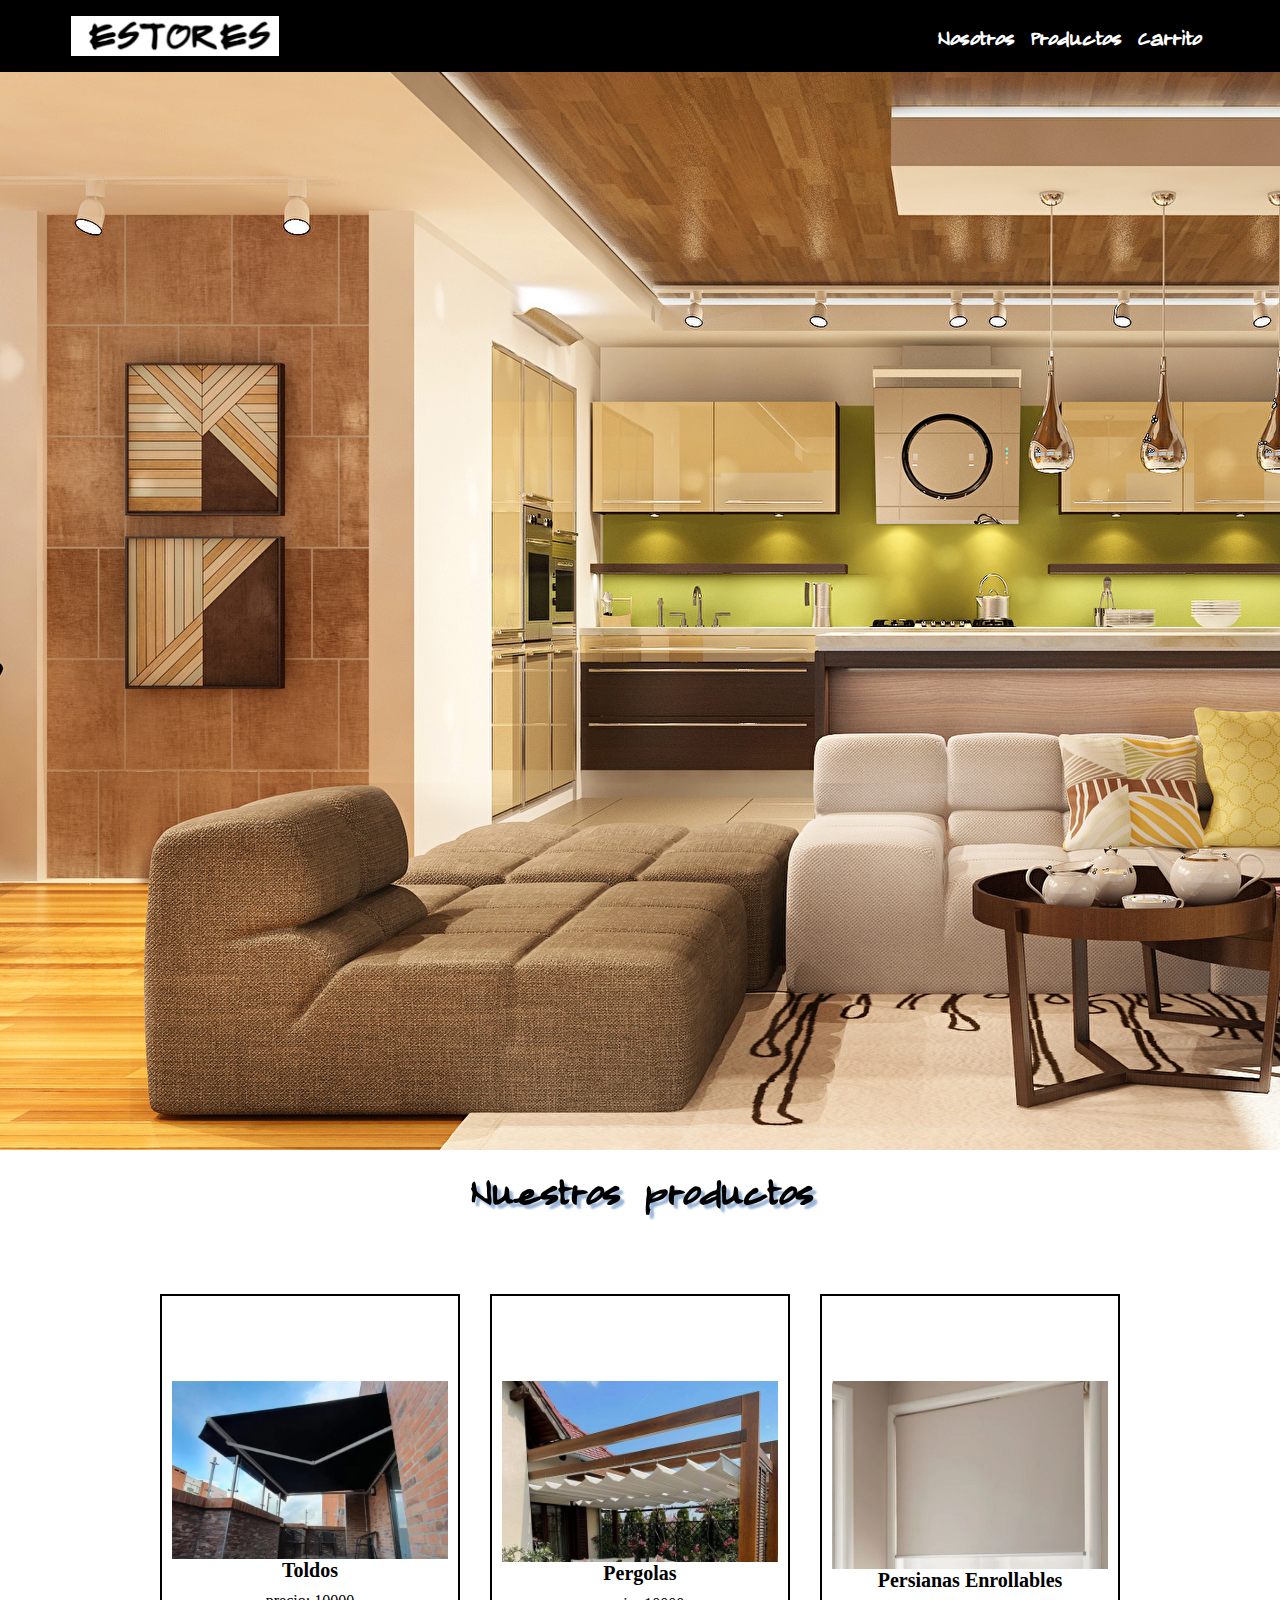
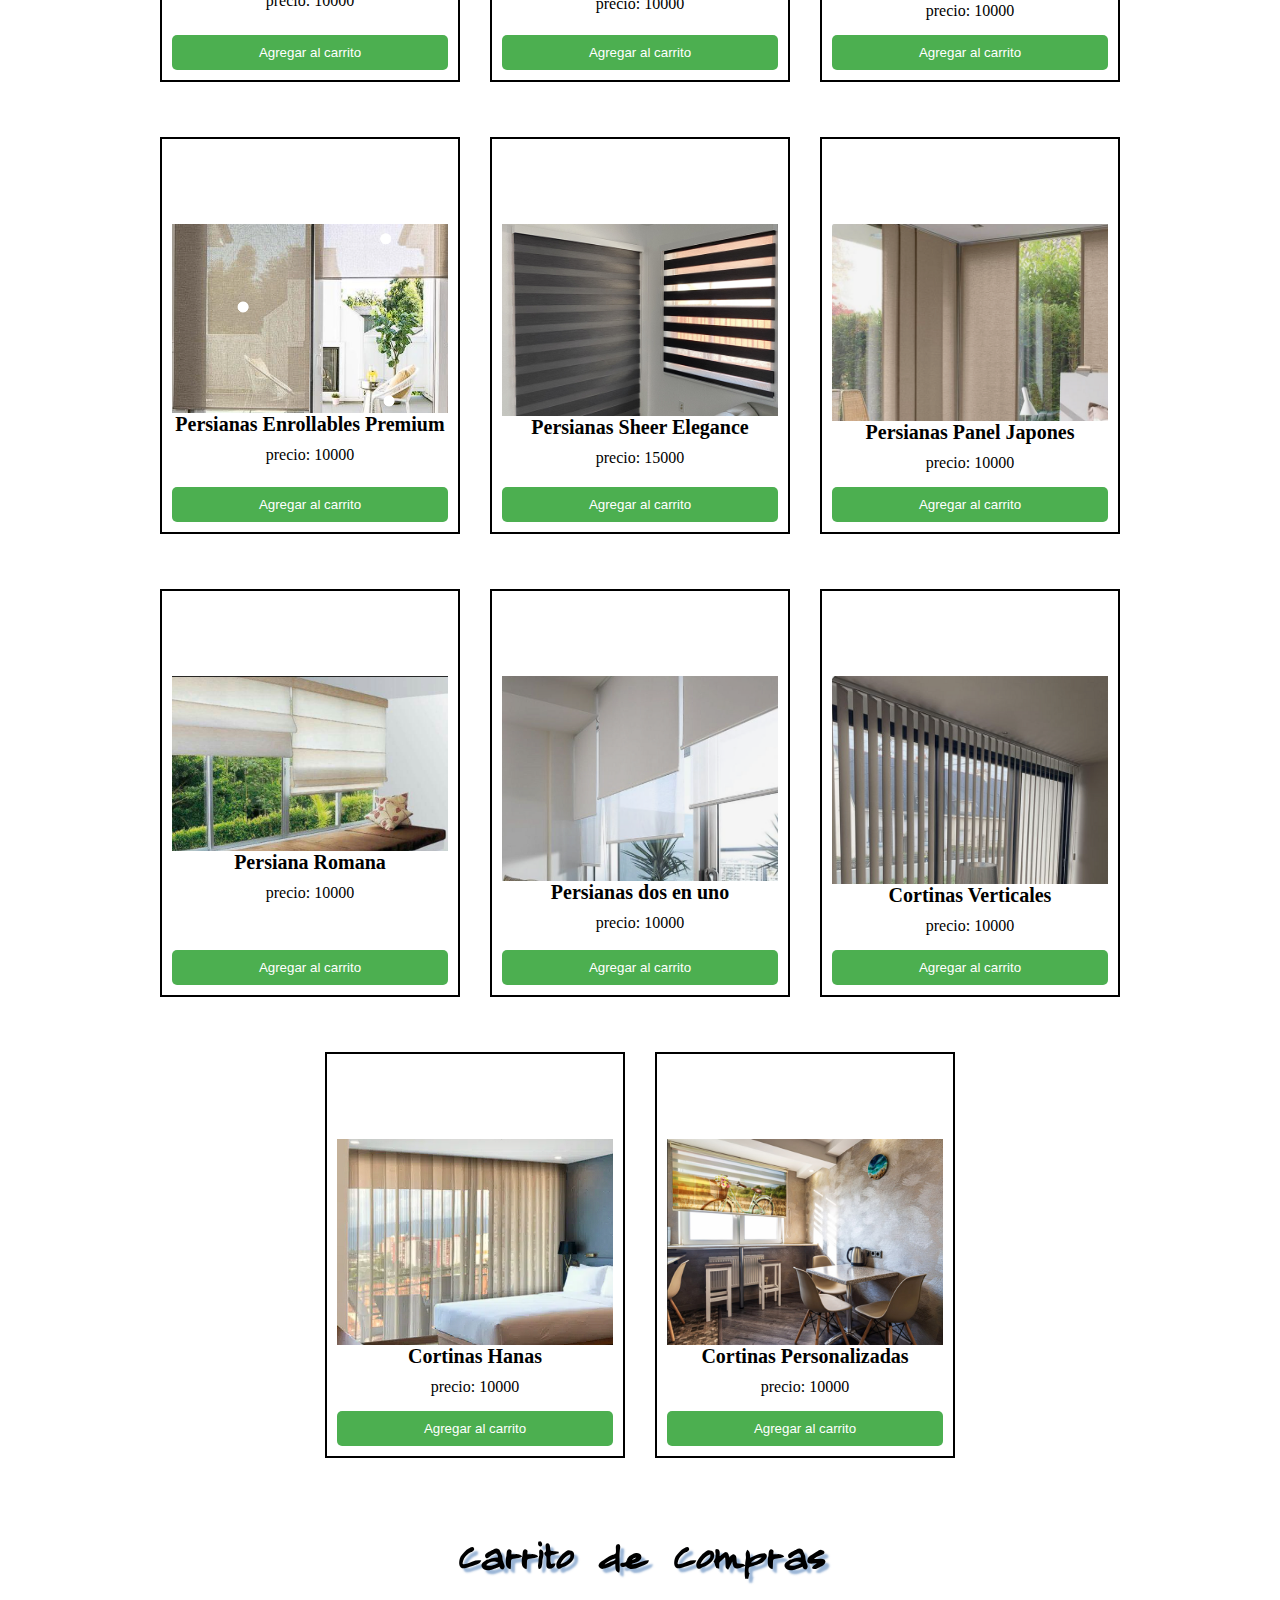
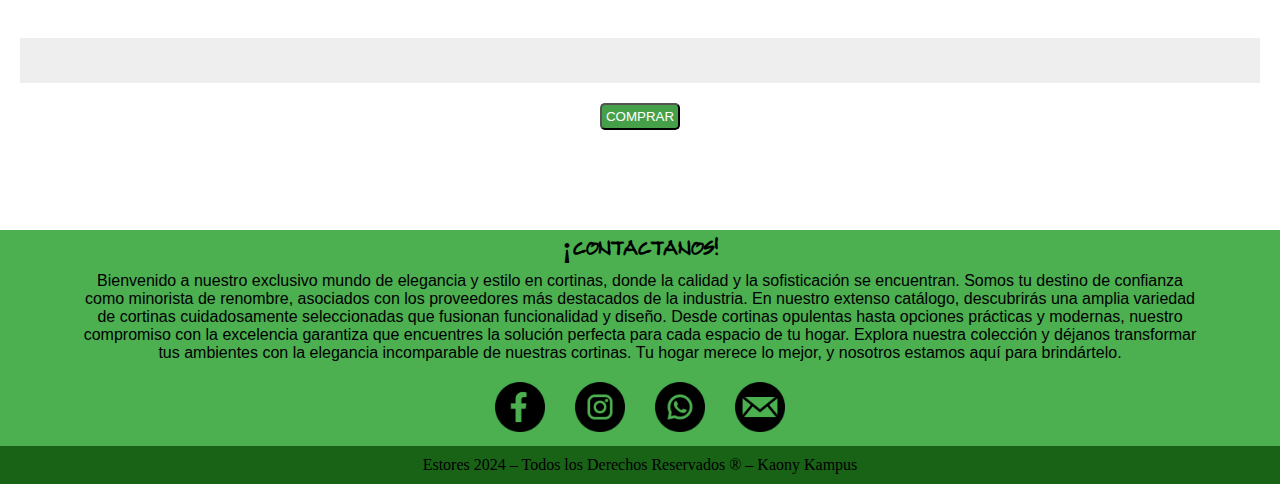
==== index.html @ 795b11a7 "Hola" ====
<!DOCTYPE html>
<html lang="en">
<head>
    <meta charset="UTF-8">
    <meta name="viewport" content="width=device-width, initial-scale=1.0">
    <link rel="stylesheet" href="./stylo.css/stylo.css">
    <title>ESTORES</title>
    <link rel="stylesheet" href="https://cdnjs.cloudflare.com/ajax/libs/font-awesome/5.15.1/css/all.min.css">
    <link rel="shortcut icon" href="./images/letter-e_11873229.png" type="image/x-icon">

  </head>
<body class="body-index">
    <nav>
        <div class="nav-center">
          <!-- nav header -->
          <div class="nav-header">
            <img src="./images/logo estores.png" class="logo" alt="logo"/>
            <button class="nav-toggle">
              <i class="fas fa-bars"> </i>
            </button>
          </div>
          <!-- links -->
          <ul class="links">
            <li>
              <a href="#nosotros">nosotros</a>
            </li>
            <li>
              <a href="#titulo-principal">productos</a>
            </li>
            <li>
              <a href="./pages/shopping-car.html">carrito</a>
            </li>
          </ul>
        </div>
      </nav>

<main class="main-content">
    


    <img  class="imagenes-carrusel"   src="./images/completo para un fondo.jpg" alt="">




<h1 class="titulo-principal" id="titulo-principal">Nuestros productos</h1>
<div id="carrito"></div>



<h2 class="titulo-principal" id="titulo-carrito">Carrito de Compras </h2>

<div id="total"></div>

<div id="final"></div>



<div class="finalCompra">
<button id="comprarBoton" onclick="comprarTotal" >COMPRAR</button>
</div>





<!--pie de pagina completo-->

<div class="pie-caja">   
     <h3 class="texto-contactanos">¡CONTACTANOS!</h3>
     <p class="parrafo-contactanos">Bienvenido a nuestro exclusivo mundo de elegancia y estilo en cortinas, donde la calidad y la sofisticación se encuentran. Somos tu destino de confianza como minorista de renombre, asociados con los proveedores más destacados de la industria. En nuestro extenso catálogo, descubrirás una amplia variedad de cortinas cuidadosamente seleccionadas que fusionan funcionalidad y diseño. Desde cortinas opulentas hasta opciones prácticas y modernas, nuestro compromiso con la excelencia garantiza que encuentres la solución perfecta para cada espacio de tu hogar. Explora nuestra colección y déjanos transformar tus ambientes con la elegancia incomparable de nuestras cortinas. 
      Tu hogar merece lo mejor, y nosotros estamos aquí para brindártelo.
     </p>






     <div class="pie-pagina-completo" id="nosotros">
           <a  href="">
                <img src="./images/facebook_4902301.png" alt="" class="iconos">
           </a>

           <a  href="https://www.instagram.com/estores_cortinasypersianas/">
               <img src="./images/instagram_4494468.png" alt="" class="iconos">
           </a>

           <a  href="">
               <img src="./images/whatsapp_4494470.png" alt=""  class="iconos">
            </a>   

            <a  href="https://mail.google.com/">
              <img src="./images/gmail.png" alt=""  class="iconos">
           </a>   
     </div>

     <p class="derechos">Estores 2024 – Todos los Derechos Reservados ® – Kaony Kampus</p>


</div>
</main>

<script src="./index.js"></script>
</body>
</html>
---- stylo.css/stylo.css ----
@import url('https://fonts.googleapis.com/css2?family=Long+Cang&display=swap');
  *{
    margin: 0;
    padding: 0;
    box-sizing: border-box;
  }

.tituloPag {
    font-family: 'Long Cang', cursive;
    text-align: center;
    font-size: 60px;
    color: grey;
    background-color: white;
}


ul {
    list-style-type: none;
}

a {
    text-decoration: none;
}

.body-index {
  background-color: rgb(255, 255, 255);
}

nav {
    background: var(--clr-black);
    box-shadow: var(--light-shadow);
    background-color: rgb(0, 0, 0);
    position: fixed;
    z-index: 1000;
    width: 100%;
  }

.nav-header {
    display: flex;
    align-items: center;
    justify-content: space-between;
    padding: 1rem;

}

.nav-toggle {
    font-size: 1.5rem;
    color: white;
    background: transparent;
    border-color: transparent;
    transition: var(--transition);
    cursor: pointer;
}

.nav-toggle:hover {
    color: var(--clr-primary-1);
    transform: rotate(90deg);
}
  
.logo {
    height: 40px;
}

.links a {
    color: white;
    font-size: 28px;
    text-transform: capitalize;
    letter-spacing: var(--spacing);
    display: block;
    padding: 0.5rem 1rem;
    transition: var(--transition);
    font-family: 'Long Cang', cursive;
    font-weight: 600;
}

li:hover{
  background-color: ;
  color: white;
}

.links a:hover {
    background: var(--clr-primary-8);
    color: var(--clr-primary-5);
    padding-left: 1.5rem;
}

.social-icons {
    display: none;
}

.links {
    height: 0;
    overflow: hidden;
    transition: var(--transition);
}

.show-links {
    height: 10rem;
    display: block;
}

.main-content {
 padding-top: 70px;
}

.slider{
  overflow: hidden;
}

.slider--inner {
  display: flex;
  flex-direction: row;
  flex-wrap: nowrap;
  height: 400px;
  transition: all 0.3s ease-in;
}

.slider--inner img {
  aspect-ratio: 16/9;
  object-fit: cover;
}

.imagen-fondo{
  width: 80%;
  opacity: 0.7;

}


.titulo-principal {
  text-shadow: 4px 4px 2px rgba(87,131,187,0.6);
  text-align: center;
  padding-top: 10px;
  padding-bottom: 40px;
  font-family: 'Long Cang', cursive;
  font-size: 50px;
  color: rgb(0, 0, 0);
}


.titulo-principal:hover{
 color: #5a5a5a;
 transform: scale(1.1);
}


#carrito {
  width: auto;
  display: flex;
  flex-wrap: wrap;
  justify-content: center;
  gap: 20px;
  margin: 20px;
  padding-left: 10px;
  padding-right: 10px;
  padding-bottom: 25px;
  padding-top: 10px;
  ;
}


#total {
  padding: 20px;
  background-color: rgba(126, 120, 120, 0.13);
  display: flex;
  flex-wrap: wrap;
  justify-content: center;
}

.card{

  display: flex;
  flex-direction: column; /* Alinea los elementos verticalmente */
  border: 2px solid rgb(0, 0, 0);
  width: 300px;
  flex:0 0 auto;
  margin-top: 10px;
  margin-bottom: 15px;
  padding: 10px;
  text-align: center;
  transition: transform 0.3s ease;
}

.card:hover {
  transform: scale(1.1);
  background-color: #ffffff3b;
}


.card button.boton-compra {
  margin-top: auto;
}

.nombre-producto {
  color: rgb(0, 0, 0);
  font-size: 20px;
}

.precio {
  color: rgb(0, 0, 0);
  padding-bottom: 15px;
  padding-top: 10px;
}

.boton-compra {
    background-color: #4CAF50;
    color: white;
    padding: 10px 20px;
    border: none;
    border-radius: 5px;
    cursor: pointer;
    margin-top: auto;
 }

 .boton-compra:hover {
  background-color: #45a049;
}

#carrito {
  width: auto;
  display: flex;
  overflow-x: auto;
  gap: 30px;
  margin: 20px;
  padding-left: 10px;
  padding-right: 10px;
  padding-bottom: 25px;
  padding-top: 10px;
  }

#total {
  justify-self:auto;
justify-content: center;
width: auto;
gap: 30px;
margin: 20px;
padding-bottom: 25px;
}

.totalCarro {
  color: whitesmoke;
  text-align: center;
  font-size: 25px;
  background-color: #4CAF50;
  
}

.finalCompra {
  display: flex;
  justify-content: center;
}
#comprarBoton {
  padding: 4px;
  color: #ffffff;
  background-color: #45a049;
  border-radius: 5px;
}

.listaTareas {
  color: white;
  text-align: center;
}

.caja-tareas  {
  display: flex;
  justify-content: center;
  align-items: center;

}

.texto-contactanos {
  text-align: center;
  font-family: 'Long Cang', cursive;
  font-size: 30px;
  padding-bottom: 8PX;
}
.parrafo-contactanos{
  text-align: center;
  font-family: Arial, Helvetica, sans-serif;
  margin: 0px 80px 0px 80px;

}

.pie-caja {
  margin-top: 100px;
  background-color: #4CAF50;
}

.pie-pagina-completo {
  padding-top: 10px;
  margin: 10px;
  justify-content:  center;
  display: flex;
  gap: 30px;
  background-color: #4CAF50;
}

.iconos {
width: 50px;
transition: transform 0.3s ease;
}
.iconos:hover {
  transform: scale(1.1);
}

.derechos {
  background-color: rgb(25, 99, 23);
  margin-top: 8px;
  padding:10px 0px 10px 0px;
  text-align: center;
}


  


@media screen and (min-width: 800px) {

    .nav-center {
      max-width: 1170px;
      margin: 0 auto;
      display: flex;
      align-items: center;
      justify-content: space-between;
      padding: 1rem;
    }
    .nav-header {
      padding: 0;
    }
    .nav-toggle {
      display: none;
      border: 2px solid rgb(255, 255, 255);
    }
    .links {
      height: auto;
      display: flex;

    }
    .links a {
      padding: 0;
      margin: 0 0.5rem;
      color: white;
    }

    li:hover {
      color: white;
      transform: scale(1.2);
      
    }
    .links a:hover {
      padding: 0;
      color: white;

    }
    
.body-index{
  text-shadow: darkblue;
  touch-action: cross-slide-x;
}

  }

  @media screen and (min-width: 800px) {

  }
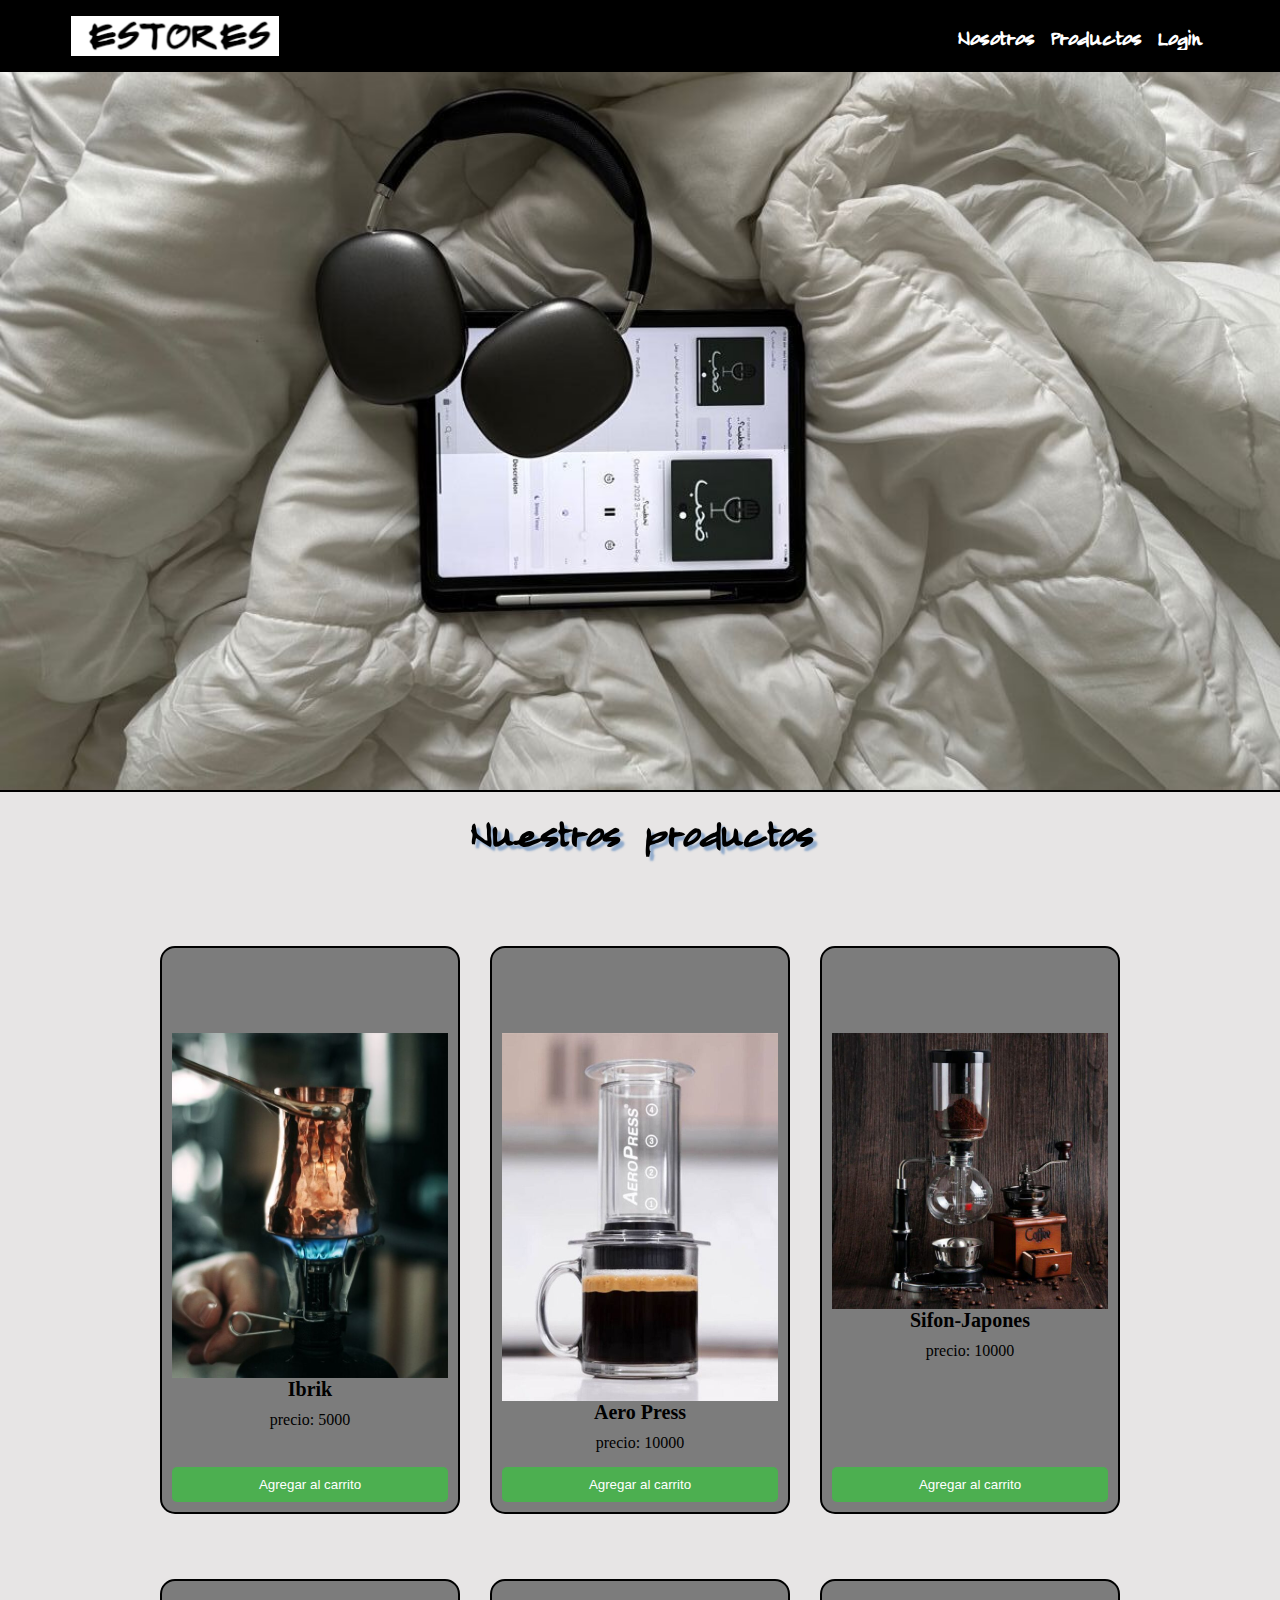
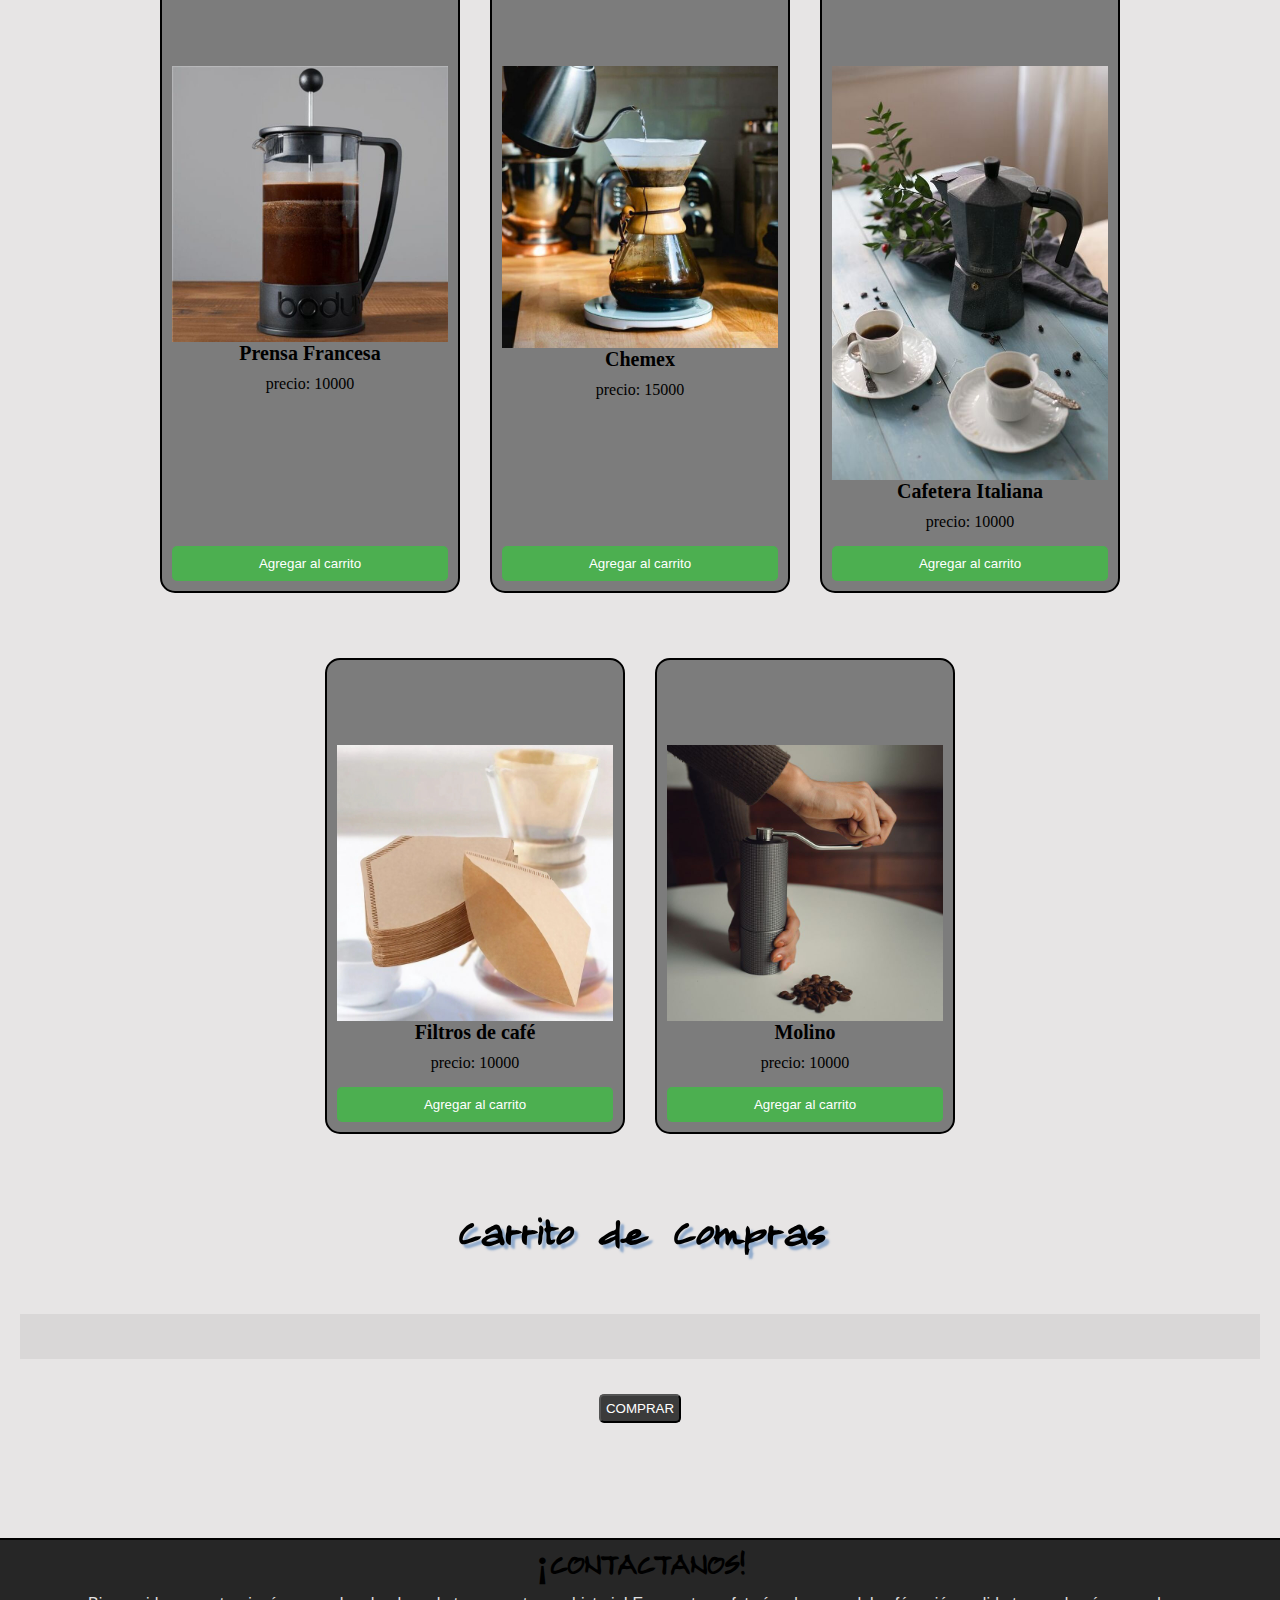
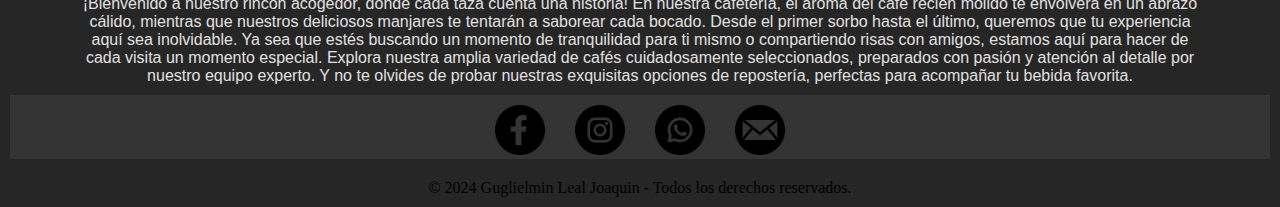
==== commit eaa41f1a: "terminado" ====
--- a/index.html
+++ b/index.html
@@ -1,106 +1,111 @@
 <!DOCTYPE html>
 <html lang="en">
+
 <head>
-    <meta charset="UTF-8">
-    <meta name="viewport" content="width=device-width, initial-scale=1.0">
-    <link rel="stylesheet" href="./stylo.css/stylo.css">
-    <title>ESTORES</title>
-    <link rel="stylesheet" href="https://cdnjs.cloudflare.com/ajax/libs/font-awesome/5.15.1/css/all.min.css">
-    <link rel="shortcut icon" href="./images/letter-e_11873229.png" type="image/x-icon">
+  <meta charset="UTF-8">
+  <meta name="viewport" content="width=device-width, initial-scale=1.0">
+  <link rel="stylesheet" href="./stylo.css/stylo.css">
+  <title>ESTORES</title>
+  <link rel="stylesheet" href="https://cdnjs.cloudflare.com/ajax/libs/font-awesome/5.15.1/css/all.min.css">
+  <link rel="shortcut icon" href="./images/letter-e_11873229.png" type="image/x-icon">
 
-  </head>
+</head>
+
 <body class="body-index">
-    <nav>
-        <div class="nav-center">
-          <!-- nav header -->
-          <div class="nav-header">
-            <img src="./images/logo estores.png" class="logo" alt="logo"/>
-            <button class="nav-toggle">
-              <i class="fas fa-bars"> </i>
-            </button>
-          </div>
-          <!-- links -->
-          <ul class="links">
-            <li>
-              <a href="#nosotros">nosotros</a>
-            </li>
-            <li>
-              <a href="#titulo-principal">productos</a>
-            </li>
-            <li>
-              <a href="./pages/shopping-car.html">carrito</a>
-            </li>
-          </ul>
-        </div>
-      </nav>
+  <nav>
+    <div class="nav-center">
+      <!-- nav header -->
+      <div class="nav-header">
+        <img src="./images/logo estores.png" class="logo" alt="logo" />
+        <button class="nav-toggle">
+          <i class="fas fa-bars"> </i>
+        </button>
+      </div>
+      <!-- links -->
+      <ul class="links">
+        <li>
+          <a href="#nosotros">nosotros</a>
+        </li>
+        <li>
+          <a href="#titulo-principal">productos</a>
+        </li>
+        <li>
+          <a class="timeout-login" href="./pages/login.html">Login</a>
+        </li>
+      </ul>
+    </div>
+  </nav>
 
-<main class="main-content">
-    
+  <main class="main-content">
 
 
-    <img  class="imagenes-carrusel"   src="./images/completo para un fondo.jpg" alt="">
+
+    <img class="imagenes-carrusel" src="./images/fondo/fondo-cafe.jpeg" alt="">
 
 
 
 
-<h1 class="titulo-principal" id="titulo-principal">Nuestros productos</h1>
-<div id="carrito"></div>
+    <h1 class="titulo-principal" id="titulo-principal">Nuestros productos</h1>
+    <div id="carrito"></div>
 
 
 
-<h2 class="titulo-principal" id="titulo-carrito">Carrito de Compras </h2>
+    <h2 class="titulo-principal" id="titulo-carrito">Carrito de Compras </h2>
 
-<div id="total"></div>
+    <div id="total"></div>
 
-<div id="final"></div>
+    <div id="final"></div>
 
 
 
-<div class="finalCompra">
-<button id="comprarBoton" onclick="comprarTotal" >COMPRAR</button>
-</div>
+    <div class="finalCompra">
+      <button id="comprarBoton" onclick="comprarTotal">COMPRAR</button>
+    </div>
 
 
 
+    <!--pie de pagina completo-->
 
-
-<!--pie de pagina completo-->
-
-<div class="pie-caja">   
-     <h3 class="texto-contactanos">¡CONTACTANOS!</h3>
-     <p class="parrafo-contactanos">Bienvenido a nuestro exclusivo mundo de elegancia y estilo en cortinas, donde la calidad y la sofisticación se encuentran. Somos tu destino de confianza como minorista de renombre, asociados con los proveedores más destacados de la industria. En nuestro extenso catálogo, descubrirás una amplia variedad de cortinas cuidadosamente seleccionadas que fusionan funcionalidad y diseño. Desde cortinas opulentas hasta opciones prácticas y modernas, nuestro compromiso con la excelencia garantiza que encuentres la solución perfecta para cada espacio de tu hogar. Explora nuestra colección y déjanos transformar tus ambientes con la elegancia incomparable de nuestras cortinas. 
-      Tu hogar merece lo mejor, y nosotros estamos aquí para brindártelo.
-     </p>
+    <div class="pie-caja">
+      <h3 class="texto-contactanos">¡CONTACTANOS!</h3>
+      <p class="parrafo-contactanos">¡Bienvenido a nuestro rincón acogedor, donde cada taza cuenta una historia!
+        En nuestra cafetería, el aroma del café recién molido te envolverá en un abrazo cálido, mientras que nuestros deliciosos manjares te tentarán a saborear cada bocado.    
+        Desde el primer sorbo hasta el último, queremos que tu experiencia aquí sea inolvidable. Ya sea que estés buscando un momento de tranquilidad para ti mismo o compartiendo risas con amigos, estamos aquí para hacer de cada visita un momento especial.
+        Explora nuestra amplia variedad de cafés cuidadosamente seleccionados, preparados con pasión y atención al detalle por nuestro equipo experto. Y no te olvides de probar nuestras exquisitas opciones de repostería, perfectas para acompañar tu bebida favorita.
+        
+        
+      </p>
 
 
 
 
 
 
-     <div class="pie-pagina-completo" id="nosotros">
-           <a  href="">
-                <img src="./images/facebook_4902301.png" alt="" class="iconos">
-           </a>
+      <div class="pie-pagina-completo" id="nosotros">
+        <a href="">
+          <img src="./images/facebook_4902301.png" alt="" class="iconos">
+        </a>
 
-           <a  href="https://www.instagram.com/estores_cortinasypersianas/">
-               <img src="./images/instagram_4494468.png" alt="" class="iconos">
-           </a>
+        <a href="">
+          <img src="./images/instagram_4494468.png" alt="" class="iconos">
+        </a>
 
-           <a  href="">
-               <img src="./images/whatsapp_4494470.png" alt=""  class="iconos">
-            </a>   
+        <a href="">
+          <img src="./images/whatsapp_4494470.png" alt="" class="iconos">
+        </a>
 
-            <a  href="https://mail.google.com/">
-              <img src="./images/gmail.png" alt=""  class="iconos">
-           </a>   
-     </div>
+        <a href="https://mail.google.com/">
+          <img src="./images/gmail.png" alt="" class="iconos">
+        </a>
+      </div>
 
-     <p class="derechos">Estores 2024 – Todos los Derechos Reservados ® – Kaony Kampus</p>
+      <p class="derechos">© 2024 Guglielmin Leal Joaquin - Todos los derechos reservados.</p>
 
 
-</div>
-</main>
+    </div>
+  </main>
 
-<script src="./index.js"></script>
+  <script src="./index.js"></script>
 </body>
+
 </html>--- a/stylo.css/stylo.css
+++ b/stylo.css/stylo.css
@@ -74,7 +74,6 @@
 }
 
 li:hover{
-  background-color: ;
   color: white;
 }
 
@@ -101,6 +100,7 @@
 
 .main-content {
  padding-top: 70px;
+ background-color: rgb(231, 229, 229);
 }
 
 .slider{
@@ -125,7 +125,10 @@
   opacity: 0.7;
 
 }
-
+.imagenes-carrusel{
+ width: 100%;
+ border-bottom: solid 2px black ;
+}
 
 .titulo-principal {
   text-shadow: 4px 4px 2px rgba(87,131,187,0.6);
@@ -174,16 +177,18 @@
   border: 2px solid rgb(0, 0, 0);
   width: 300px;
   flex:0 0 auto;
-  margin-top: 10px;
+  margin-top: 20px;
   margin-bottom: 15px;
   padding: 10px;
   text-align: center;
   transition: transform 0.3s ease;
+  background-color: rgb(124, 124, 124);
+  border-radius: 15px;
 }
 
 .card:hover {
   transform: scale(1.1);
-  background-color: #ffffff3b;
+  background-color: #706e6e;
 }
 
 
@@ -238,11 +243,12 @@
 }
 
 .totalCarro {
+  padding: 5px;
   color: whitesmoke;
   text-align: center;
   font-size: 25px;
-  background-color: #4CAF50;
-  
+  background-color: #7375738c;
+  border: 1px solid black;
 }
 
 .finalCompra {
@@ -250,12 +256,16 @@
   justify-content: center;
 }
 #comprarBoton {
-  padding: 4px;
+  margin: 15px;
+  padding: 5px;
   color: #ffffff;
-  background-color: #45a049;
+  background-color: #3b3b3b;
   border-radius: 5px;
 }
-
+#comprarBoton:hover{
+  cursor: pointer;
+  transition: all 30ms ease;
+}
 .listaTareas {
   color: white;
   text-align: center;
@@ -269,21 +279,23 @@
 }
 
 .texto-contactanos {
+  border-top: solid 2px black;
   text-align: center;
   font-family: 'Long Cang', cursive;
-  font-size: 30px;
+  font-size: 40px;
   padding-bottom: 8PX;
 }
 .parrafo-contactanos{
   text-align: center;
+  font-size: 16px;
   font-family: Arial, Helvetica, sans-serif;
   margin: 0px 80px 0px 80px;
-
+  color: rgb(226, 224, 224);
 }
 
 .pie-caja {
   margin-top: 100px;
-  background-color: #4CAF50;
+  background-color: rgb(38, 38, 38);
 }
 
 .pie-pagina-completo {
@@ -292,7 +304,7 @@
   justify-content:  center;
   display: flex;
   gap: 30px;
-  background-color: #4CAF50;
+  background-color: rgb(53, 52, 52);
 }
 
 .iconos {
@@ -304,7 +316,7 @@
 }
 
 .derechos {
-  background-color: rgb(25, 99, 23);
+  background-color: rgb(38, 38, 38);
   margin-top: 8px;
   padding:10px 0px 10px 0px;
   text-align: center;
